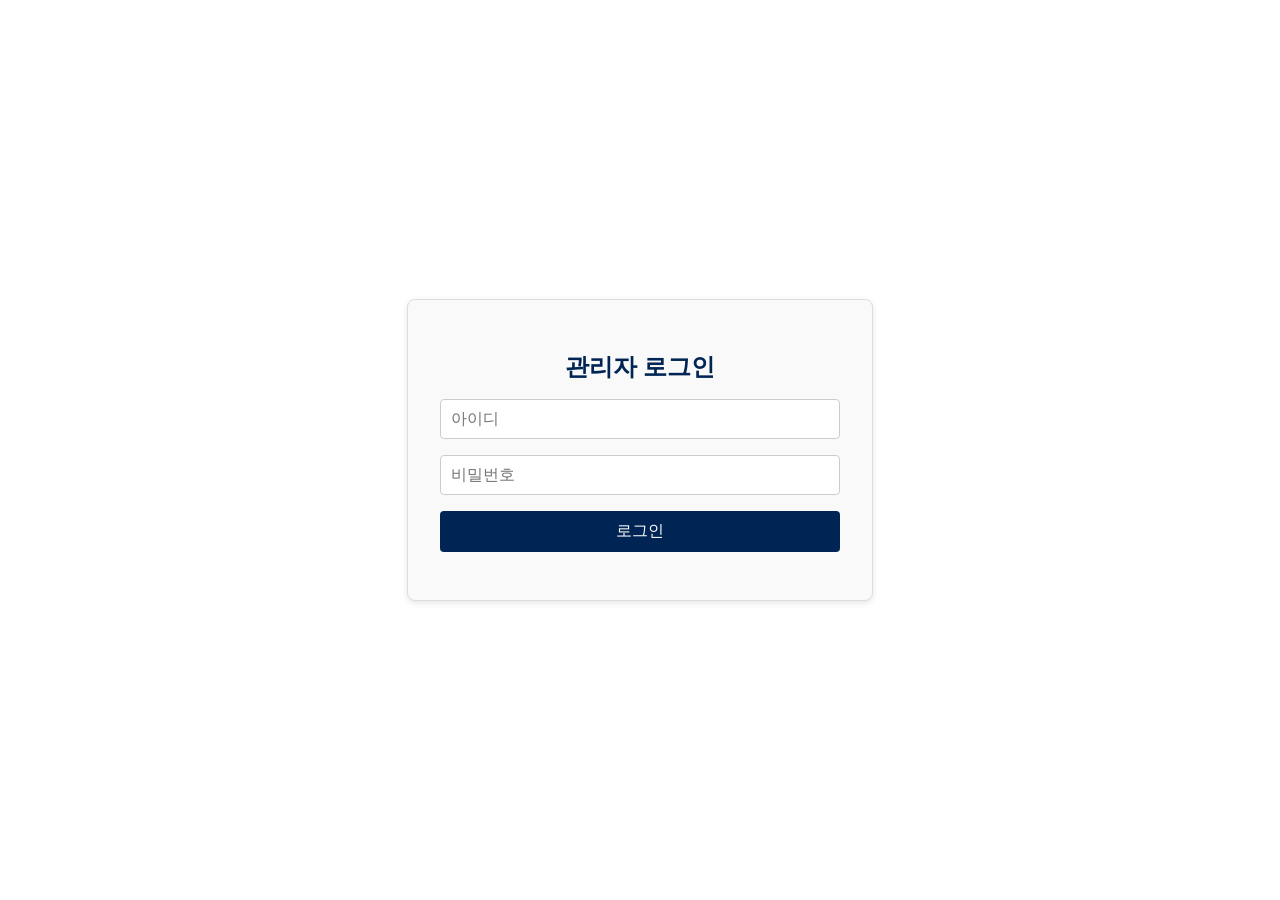
==== admin5504.html @ 3c8310c6 "Add files via upload" ====
<!DOCTYPE html>
<html lang="ko">
<head>
  <meta charset="UTF-8">
  <title>Admin - Publications Management</title>
  <meta name="viewport" content="width=device-width, initial-scale=1.0">
  <!-- Google Fonts & Material Icons -->
  <link href="https://fonts.googleapis.com/css2?family=Rethink+Sans:wght@300;600;700&family=Roboto:wght@300;400;500;700&family=Material+Symbols+Outlined" rel="stylesheet">
  <style>
    /* 전역 리셋 및 기본 스타일 */
    html, body {
      margin: 0;
      padding: 0;
      width: 100%;
      min-height: 100%;
      background-color: #ffffff;
      color: #000;
      box-sizing: border-box;
      font-family: 'Roboto', sans-serif;
    }
    *, *::before, *::after {
      box-sizing: inherit;
    }
    .wrapper {
      max-width: 1200px;
      margin: 0 auto;
      padding: 2rem;
    }
    /* 메뉴 */
    .menu {
      display: flex;
      justify-content: center;
      align-items: center;
      gap: 2rem;
      margin-bottom: 2rem;
      font-family: 'Rethink Sans', sans-serif;
    }
    .menu a {
      text-decoration: none;
      color: #002554;
      font-size: clamp(14px, 2vw, 20px);
      font-weight: 400;
      transition: color 0.3s;
    }
    .menu a:hover {
      color: #666;
    }
    .inner {
      margin-top: 0;
    }
    /* 등록 폼 스타일 */
    form {
      background-color: #f9f9f9;
      border: 1px solid #ddd;
      border-radius: 6px;
      padding: 1.5rem;
      margin-bottom: 2rem;
    }
    form label {
      display: block;
      margin-bottom: 0.3rem;
      font-weight: bold;
    }
    form input[type="text"],
    form select {
      width: 100%;
      padding: 8px;
      margin-bottom: 1rem;
      border: 1px solid #ccc;
      border-radius: 4px;
    }
    /* 발행일은 텍스트 입력으로 변경 (예: "Mar. 2024" 또는 "2024-03-01 ~ 2024-03-31") */
    form input[type="date"] {
      width: 100%;
      padding: 8px;
      margin-bottom: 1rem;
      border: 1px solid #ccc;
      border-radius: 4px;
    }
    /* 여기서는 type="text"로 사용 */
    form input#date {
      type: text;
    }
    form input[type="submit"] {
      background-color: #002554;
      color: #fff;
      border: none;
      padding: 10px 20px;
      border-radius: 4px;
      cursor: pointer;
    }
    form input[type="submit"]:hover {
      background-color: #004a80;
    }
    .message {
      margin: 10px 0;
      font-weight: bold;
    }
    /* 테이블 스타일 */
    table {
      width: 100%;
      border-collapse: collapse;
      margin-top: 20px;
    }
    table th, table td {
      border: 1px solid #ccc;
      padding: 8px;
      text-align: left;
    }
    table th {
      background-color: #f2f2f2;
    }
    /* 수정 버튼 스타일 */
    button.editBtn {
      background-color: #004a80;
      color: #fff;
      border: none;
      padding: 5px 10px;
      border-radius: 4px;
      cursor: pointer;
    }
    button.editBtn:hover {
      background-color: #002554;
    }
    /* 페이지네이션 (필요 시 추가) */
    .pagination {
      display: flex;
      justify-content: center;
      align-items: center;
      gap: 5px;
      margin-top: 2rem;
    }
    .pagination button {
      background: none;
      border: 1px solid #ccc;
      border-radius: 4px;
      padding: 1.2rem 1.5rem;
      cursor: pointer;
    }
    .pagination button.arrow {
      display: flex;
      align-items: center;
      justify-content: center;
    }
    .pagination button.current {
      font-weight: bold;
      background-color: #ddd;
    }
  </style>
</head>
<body>
  <div class="wrapper">
    <!-- 관리자 전용 메뉴 -->
    <nav class="menu">
      <a href="index.html">Home</a>
      <a href="admin_members.html" class="admin-link">Members</a>
      <a href="admin5504.html" class="admin-link">Publications</a>
      <a href="admin_research.html" class="admin-link">Research</a>
      <a href="admin_projects.html" class="admin-link">Projects</a>
      <a href="admin_news.html" class="admin-link">News</a>
      <a href="admin_contact.html" class="admin-link">Contact</a>
    </nav>

    <div class="inner">
      <h2>논문 등록/수정 (관리자 전용)</h2>
      <form id="paperForm">
        <!-- 수정 시 사용되는 숨겨진 필드 -->
        <input type="hidden" id="paperId" name="paperId" value="">
        
        <label for="url">논문 URL:</label>
        <input type="text" id="url" name="url" required>

        <label for="category">카테고리:</label>
        <select id="category" name="category" required>
          <option value="International Journal">International Journal</option>
          <option value="International Conference">International Conference</option>
          <option value="Domestic Journal">Domestic Journal</option>
          <option value="Domestic Conference">Domestic Conference</option>
        </select>

        <label for="event">학회/학술대회명:</label>
        <input type="text" id="event" name="event" required placeholder="예: IEEE TIFS 또는 해당 행사명">

        <label for="title">논문 제목:</label>
        <input type="text" id="title" name="title" required>

        <label for="authors">저자명:</label>
        <input type="text" id="authors" name="authors" required>

        <label for="date">발행일 (연도/월 또는 시작일 ~ 종료일):</label>
        <input type="text" id="date" name="date" required placeholder="예: Mar. 2024 또는 2024-03-01 ~ 2024-03-31">

        <label for="publication">출판사/저널명:</label>
        <input type="text" id="publication" name="publication" required>

        <label for="tags">#태그 (쉼표 구분):</label>
        <input type="text" id="tags" name="tags">

        <input type="submit" value="등록/수정">
      </form>
      <div id="addMessage" class="message"></div>

      <hr>
      <!-- 등록된 논문 리스트 (삭제/수정용) -->
      <h3>등록된 논문 리스트 (삭제/수정 가능)</h3>
      <button id="refreshBtn">새로고침</button>
      <button id="deleteBtn">선택 삭제</button>
      <div id="deleteMessage" class="message"></div>
      <table id="papersTable">
        <thead>
          <tr>
            <th>선택</th>
            <th>ID</th>
            <th>제목</th>
            <th>카테고리</th>
            <th>학회/학술대회명</th>
            <th>발행일</th>
            <th>수정</th>
          </tr>
        </thead>
        <tbody>
          <!-- JavaScript로 동적 생성 -->
        </tbody>
      </table>

      <br>
      <button id="logoutBtn">로그아웃</button>
    </div>
  </div>
  
  <script>
    // 관리자 토큰 확인
    const token = localStorage.getItem('adminToken');
    if (!token) {
      alert('관리자 로그인이 필요합니다.');
      window.location.href = 'login.html';
    }

    // 논문 등록/수정 처리
    document.getElementById('paperForm').addEventListener('submit', function(e){
      e.preventDefault();
      const paperId = document.getElementById('paperId').value;
      const paperData = {
        url: document.getElementById('url').value,
        category: document.getElementById('category').value,
        event: document.getElementById('event').value,
        title: document.getElementById('title').value,
        authors: document.getElementById('authors').value,
        date: document.getElementById('date').value,
        publication: document.getElementById('publication').value,
        tags: document.getElementById('tags').value
      };
      let endpoint = 'https://www.nameyee.me/api/add_paper';
      if(paperId){ // 수정 모드
        paperData.id = parseInt(paperId);
        endpoint = 'https://www.nameyee.me/api/update_paper';
      }
      fetch(endpoint, {
        method: 'POST',
        headers: {
          'Content-Type': 'application/json',
          'Authorization': 'Bearer ' + token
        },
        body: JSON.stringify(paperData)
      })
      .then(response => {
        if (!response.ok) { throw new Error('등록/수정 실패'); }
        return response.json();
      })
      .then(data => {
        document.getElementById('addMessage').textContent = data.message;
        document.getElementById('paperForm').reset();
        document.getElementById('paperId').value = ''; // 수정 모드 초기화
        loadPapers();
      })
      .catch(error => {
        document.getElementById('addMessage').textContent = error.message;
      });
    });
    
    // 논문 리스트 로드 함수
    function loadPapers(){
      fetch('https://www.nameyee.me/api/publications')
      .then(response => response.json())
      .then(data => {
        const tbody = document.getElementById('papersTable').querySelector('tbody');
        tbody.innerHTML = '';
        data.forEach(paper => {
          const tr = document.createElement('tr');
          tr.innerHTML = `
            <td><input type="checkbox" class="deleteCheckbox" value="${paper.id}"></td>
            <td>${paper.id}</td>
            <td>${paper.title}</td>
            <td>${paper.category}</td>
            <td>${paper.event}</td>
            <td>${paper.date}</td>
            <td><button class="editBtn" data-id="${paper.id}">수정</button></td>
          `;
          tbody.appendChild(tr);
        });
        // 수정 버튼 이벤트 처리
        document.querySelectorAll('.editBtn').forEach(button => {
          button.addEventListener('click', function(){
            const id = this.getAttribute('data-id');
            fetch('https://www.nameyee.me/api/publications')
              .then(response => response.json())
              .then(data => {
                const paper = data.find(item => item.id == id);
                if(paper){
                  document.getElementById('paperId').value = paper.id;
                  document.getElementById('url').value = paper.url;
                  document.getElementById('category').value = paper.category;
                  document.getElementById('event').value = paper.event;
                  document.getElementById('title').value = paper.title;
                  document.getElementById('authors').value = paper.authors;
                  document.getElementById('date').value = paper.date;
                  document.getElementById('publication').value = paper.publication;
                  document.getElementById('tags').value = paper.tags;
                }
              })
              .catch(err => console.error('Error fetching paper for edit:', err));
          });
        });
      })
      .catch(err => {
        console.error('Error loading papers:', err);
      });
    }
    
    document.getElementById('refreshBtn').addEventListener('click', loadPapers);
    
    // 선택 삭제 버튼
    document.getElementById('deleteBtn').addEventListener('click', function(){
      const checkboxes = document.querySelectorAll('.deleteCheckbox:checked');
      const ids = Array.from(checkboxes).map(cb => parseInt(cb.value));
      if(ids.length === 0){
        alert('삭제할 논문을 선택하세요.');
        return;
      }
      fetch('https://www.nameyee.me/api/delete_papers', {
        method: 'POST',
        headers: {
          'Content-Type': 'application/json',
          'Authorization': 'Bearer ' + token
        },
        body: JSON.stringify({ ids })
      })
      .then(response => {
        if(!response.ok) { throw new Error('삭제 실패'); }
        return response.json();
      })
      .then(data => {
        document.getElementById('deleteMessage').textContent = data.message;
        loadPapers();
      })
      .catch(error => {
        document.getElementById('deleteMessage').textContent = error.message;
      });
    });
    
    // 로그아웃 처리
    document.getElementById('logoutBtn').addEventListener('click', function(){
      localStorage.removeItem('adminToken');
      window.location.href = 'login.html';
    });
    
    // 페이지 로드 시 논문 리스트 불러오기
    loadPapers();
  </script>
</body>
</html>
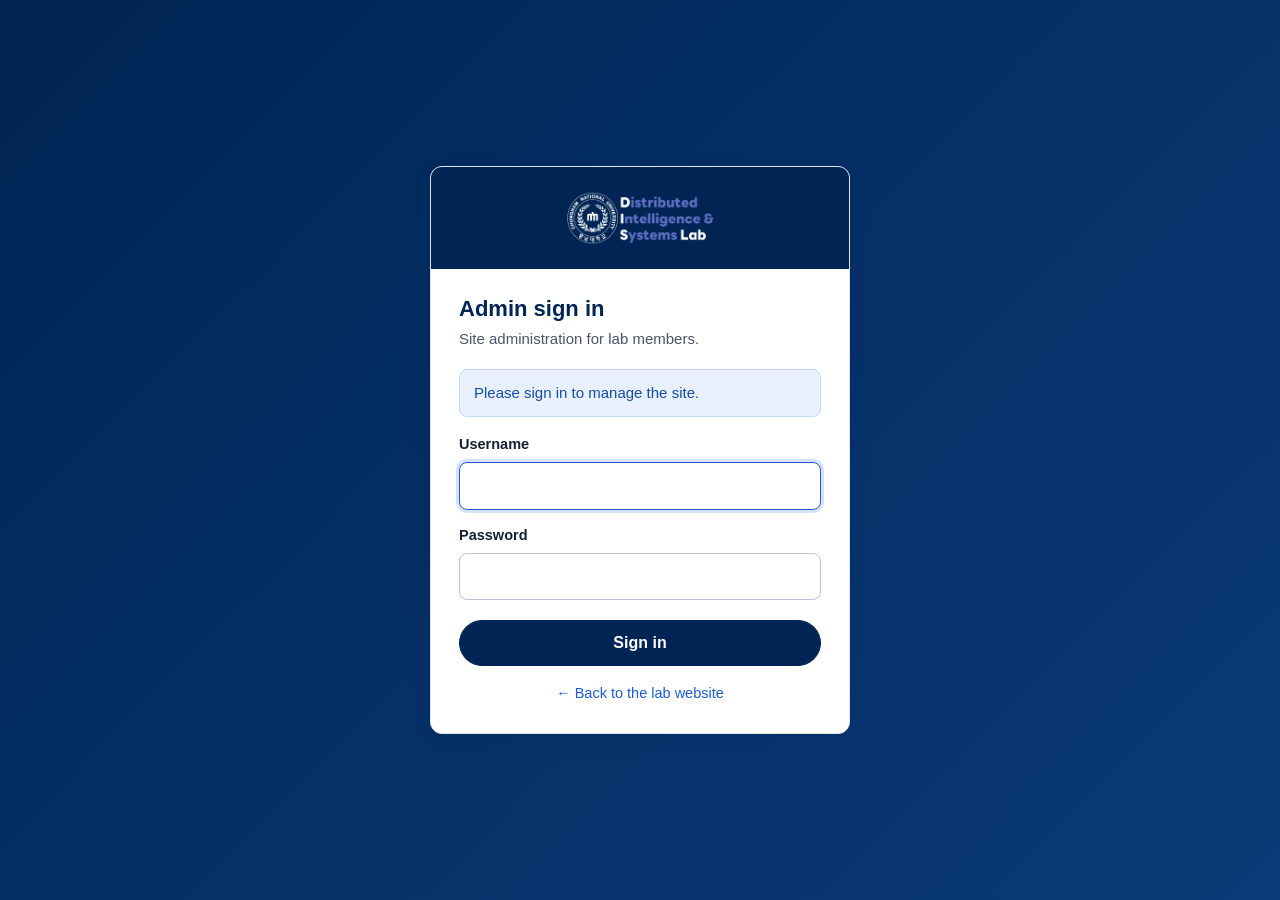
==== commit 4dcc3f56: "Admin: redesign on shared styles, real sessions (expiry, logout), student and news editing, escape a" ====
--- a/admin5504.html
+++ b/admin5504.html
@@ -1,371 +1,26 @@
 <!DOCTYPE html>
-<html lang="ko">
+<html lang="en">
 <head>
   <meta charset="UTF-8">
-  <title>Admin - Publications Management</title>
   <meta name="viewport" content="width=device-width, initial-scale=1.0">
-  <!-- Google Fonts & Material Icons -->
-  <link href="https://fonts.googleapis.com/css2?family=Rethink+Sans:wght@300;600;700&family=Roboto:wght@300;400;500;700&family=Material+Symbols+Outlined" rel="stylesheet">
-  <style>
-    /* 전역 리셋 및 기본 스타일 */
-    html, body {
-      margin: 0;
-      padding: 0;
-      width: 100%;
-      min-height: 100%;
-      background-color: #ffffff;
-      color: #000;
-      box-sizing: border-box;
-      font-family: 'Roboto', sans-serif;
-    }
-    *, *::before, *::after {
-      box-sizing: inherit;
-    }
-    .wrapper {
-      max-width: 1200px;
-      margin: 0 auto;
-      padding: 2rem;
-    }
-    /* 메뉴 */
-    .menu {
-      display: flex;
-      justify-content: center;
-      align-items: center;
-      gap: 2rem;
-      margin-bottom: 2rem;
-      font-family: 'Rethink Sans', sans-serif;
-    }
-    .menu a {
-      text-decoration: none;
-      color: #002554;
-      font-size: clamp(14px, 2vw, 20px);
-      font-weight: 400;
-      transition: color 0.3s;
-    }
-    .menu a:hover {
-      color: #666;
-    }
-    .inner {
-      margin-top: 0;
-    }
-    /* 등록 폼 스타일 */
-    form {
-      background-color: #f9f9f9;
-      border: 1px solid #ddd;
-      border-radius: 6px;
-      padding: 1.5rem;
-      margin-bottom: 2rem;
-    }
-    form label {
-      display: block;
-      margin-bottom: 0.3rem;
-      font-weight: bold;
-    }
-    form input[type="text"],
-    form select {
-      width: 100%;
-      padding: 8px;
-      margin-bottom: 1rem;
-      border: 1px solid #ccc;
-      border-radius: 4px;
-    }
-    /* 발행일은 텍스트 입력으로 변경 (예: "Mar. 2024" 또는 "2024-03-01 ~ 2024-03-31") */
-    form input[type="date"] {
-      width: 100%;
-      padding: 8px;
-      margin-bottom: 1rem;
-      border: 1px solid #ccc;
-      border-radius: 4px;
-    }
-    /* 여기서는 type="text"로 사용 */
-    form input#date {
-      type: text;
-    }
-    form input[type="submit"] {
-      background-color: #002554;
-      color: #fff;
-      border: none;
-      padding: 10px 20px;
-      border-radius: 4px;
-      cursor: pointer;
-    }
-    form input[type="submit"]:hover {
-      background-color: #004a80;
-    }
-    .message {
-      margin: 10px 0;
-      font-weight: bold;
-    }
-    /* 테이블 스타일 */
-    table {
-      width: 100%;
-      border-collapse: collapse;
-      margin-top: 20px;
-    }
-    table th, table td {
-      border: 1px solid #ccc;
-      padding: 8px;
-      text-align: left;
-    }
-    table th {
-      background-color: #f2f2f2;
-    }
-    /* 수정 버튼 스타일 */
-    button.editBtn {
-      background-color: #004a80;
-      color: #fff;
-      border: none;
-      padding: 5px 10px;
-      border-radius: 4px;
-      cursor: pointer;
-    }
-    button.editBtn:hover {
-      background-color: #002554;
-    }
-    /* 페이지네이션 (필요 시 추가) */
-    .pagination {
-      display: flex;
-      justify-content: center;
-      align-items: center;
-      gap: 5px;
-      margin-top: 2rem;
-    }
-    .pagination button {
-      background: none;
-      border: 1px solid #ccc;
-      border-radius: 4px;
-      padding: 1.2rem 1.5rem;
-      cursor: pointer;
-    }
-    .pagination button.arrow {
-      display: flex;
-      align-items: center;
-      justify-content: center;
-    }
-    .pagination button.current {
-      font-weight: bold;
-      background-color: #ddd;
-    }
-  </style>
+  <meta name="robots" content="noindex, nofollow">
+  <meta name="referrer" content="no-referrer">
+  <!-- No inline scripts or styles on admin pages: the login token lives in localStorage. -->
+  <meta http-equiv="Content-Security-Policy" content="default-src 'none'; script-src 'self'; style-src 'self' https://fonts.googleapis.com; font-src https://fonts.gstatic.com; img-src 'self' https: http: data:; connect-src https://api.dnclab.dev http://127.0.0.1:* http://localhost:*; form-action 'none'; base-uri 'none'">
+  <title>Publications - DIS Lab Admin</title>
+  <link rel="icon" type="image/png" href="src/img/cnu_logo.png">
+  <link rel="preconnect" href="https://fonts.googleapis.com">
+  <link rel="preconnect" href="https://fonts.gstatic.com" crossorigin>
+  <link href="https://fonts.googleapis.com/css2?family=Noto+Sans+KR:wght@400;500;700&amp;family=Rethink+Sans:wght@400;500;600;700&amp;display=swap" rel="stylesheet">
+  <link rel="stylesheet" href="assets/css/site.css">
+  <link rel="stylesheet" href="assets/css/admin.css">
 </head>
-<body>
-  <div class="wrapper">
-    <!-- 관리자 전용 메뉴 -->
-    <nav class="menu">
-      <a href="index.html">Home</a>
-      <a href="admin_members.html" class="admin-link">Members</a>
-      <a href="admin5504.html" class="admin-link">Publications</a>
-      <a href="admin_research.html" class="admin-link">Research</a>
-      <a href="admin_projects.html" class="admin-link">Projects</a>
-      <a href="admin_news.html" class="admin-link">News</a>
-      <a href="admin_contact.html" class="admin-link">Contact</a>
-    </nav>
-
-    <div class="inner">
-      <h2>논문 등록/수정 (관리자 전용)</h2>
-      <form id="paperForm">
-        <!-- 수정 시 사용되는 숨겨진 필드 -->
-        <input type="hidden" id="paperId" name="paperId" value="">
-        
-        <label for="url">논문 URL:</label>
-        <input type="text" id="url" name="url" required>
-
-        <label for="category">카테고리:</label>
-        <select id="category" name="category" required>
-          <option value="International Journal">International Journal</option>
-          <option value="International Conference">International Conference</option>
-          <option value="Domestic Journal">Domestic Journal</option>
-          <option value="Domestic Conference">Domestic Conference</option>
-        </select>
-
-        <label for="event">학회/학술대회명:</label>
-        <input type="text" id="event" name="event" required placeholder="예: IEEE TIFS 또는 해당 행사명">
-
-        <label for="title">논문 제목:</label>
-        <input type="text" id="title" name="title" required>
-
-        <label for="authors">저자명:</label>
-        <input type="text" id="authors" name="authors" required>
-
-        <label for="date">발행일 (연도/월 또는 시작일 ~ 종료일):</label>
-        <input type="text" id="date" name="date" required placeholder="예: Mar. 2024 또는 2024-03-01 ~ 2024-03-31">
-
-        <label for="publication">출판사/저널명:</label>
-        <input type="text" id="publication" name="publication" required>
-
-        <label for="tags">#태그 (쉼표 구분):</label>
-        <input type="text" id="tags" name="tags">
-
-        <input type="submit" value="등록/수정">
-      </form>
-      <div id="addMessage" class="message"></div>
-
-      <hr>
-      <!-- 등록된 논문 리스트 (삭제/수정용) -->
-      <h3>등록된 논문 리스트 (삭제/수정 가능)</h3>
-      <button id="refreshBtn">새로고침</button>
-      <button id="deleteBtn">선택 삭제</button>
-      <div id="deleteMessage" class="message"></div>
-      <table id="papersTable">
-        <thead>
-          <tr>
-            <th>선택</th>
-            <th>ID</th>
-            <th>제목</th>
-            <th>카테고리</th>
-            <th>학회/학술대회명</th>
-            <th>발행일</th>
-            <th>수정</th>
-          </tr>
-        </thead>
-        <tbody>
-          <!-- JavaScript로 동적 생성 -->
-        </tbody>
-      </table>
-
-      <br>
-      <button id="logoutBtn">로그아웃</button>
-    </div>
-  </div>
-  
-  <script>
-    // 관리자 토큰 확인
-    const token = localStorage.getItem('adminToken');
-    if (!token) {
-      alert('관리자 로그인이 필요합니다.');
-      window.location.href = 'login.html';
-    }
-
-    // 논문 등록/수정 처리
-    document.getElementById('paperForm').addEventListener('submit', function(e){
-      e.preventDefault();
-      const paperId = document.getElementById('paperId').value;
-      const paperData = {
-        url: document.getElementById('url').value,
-        category: document.getElementById('category').value,
-        event: document.getElementById('event').value,
-        title: document.getElementById('title').value,
-        authors: document.getElementById('authors').value,
-        date: document.getElementById('date').value,
-        publication: document.getElementById('publication').value,
-        tags: document.getElementById('tags').value
-      };
-      let endpoint = 'https://www.nameyee.me/api/add_paper';
-      if(paperId){ // 수정 모드
-        paperData.id = parseInt(paperId);
-        endpoint = 'https://www.nameyee.me/api/update_paper';
-      }
-      fetch(endpoint, {
-        method: 'POST',
-        headers: {
-          'Content-Type': 'application/json',
-          'Authorization': 'Bearer ' + token
-        },
-        body: JSON.stringify(paperData)
-      })
-      .then(response => {
-        if (!response.ok) { throw new Error('등록/수정 실패'); }
-        return response.json();
-      })
-      .then(data => {
-        document.getElementById('addMessage').textContent = data.message;
-        document.getElementById('paperForm').reset();
-        document.getElementById('paperId').value = ''; // 수정 모드 초기화
-        loadPapers();
-      })
-      .catch(error => {
-        document.getElementById('addMessage').textContent = error.message;
-      });
-    });
-    
-    // 논문 리스트 로드 함수
-    function loadPapers(){
-      fetch('https://www.nameyee.me/api/publications')
-      .then(response => response.json())
-      .then(data => {
-        const tbody = document.getElementById('papersTable').querySelector('tbody');
-        tbody.innerHTML = '';
-        data.forEach(paper => {
-          const tr = document.createElement('tr');
-          tr.innerHTML = `
-            <td><input type="checkbox" class="deleteCheckbox" value="${paper.id}"></td>
-            <td>${paper.id}</td>
-            <td>${paper.title}</td>
-            <td>${paper.category}</td>
-            <td>${paper.event}</td>
-            <td>${paper.date}</td>
-            <td><button class="editBtn" data-id="${paper.id}">수정</button></td>
-          `;
-          tbody.appendChild(tr);
-        });
-        // 수정 버튼 이벤트 처리
-        document.querySelectorAll('.editBtn').forEach(button => {
-          button.addEventListener('click', function(){
-            const id = this.getAttribute('data-id');
-            fetch('https://www.nameyee.me/api/publications')
-              .then(response => response.json())
-              .then(data => {
-                const paper = data.find(item => item.id == id);
-                if(paper){
-                  document.getElementById('paperId').value = paper.id;
-                  document.getElementById('url').value = paper.url;
-                  document.getElementById('category').value = paper.category;
-                  document.getElementById('event').value = paper.event;
-                  document.getElementById('title').value = paper.title;
-                  document.getElementById('authors').value = paper.authors;
-                  document.getElementById('date').value = paper.date;
-                  document.getElementById('publication').value = paper.publication;
-                  document.getElementById('tags').value = paper.tags;
-                }
-              })
-              .catch(err => console.error('Error fetching paper for edit:', err));
-          });
-        });
-      })
-      .catch(err => {
-        console.error('Error loading papers:', err);
-      });
-    }
-    
-    document.getElementById('refreshBtn').addEventListener('click', loadPapers);
-    
-    // 선택 삭제 버튼
-    document.getElementById('deleteBtn').addEventListener('click', function(){
-      const checkboxes = document.querySelectorAll('.deleteCheckbox:checked');
-      const ids = Array.from(checkboxes).map(cb => parseInt(cb.value));
-      if(ids.length === 0){
-        alert('삭제할 논문을 선택하세요.');
-        return;
-      }
-      fetch('https://www.nameyee.me/api/delete_papers', {
-        method: 'POST',
-        headers: {
-          'Content-Type': 'application/json',
-          'Authorization': 'Bearer ' + token
-        },
-        body: JSON.stringify({ ids })
-      })
-      .then(response => {
-        if(!response.ok) { throw new Error('삭제 실패'); }
-        return response.json();
-      })
-      .then(data => {
-        document.getElementById('deleteMessage').textContent = data.message;
-        loadPapers();
-      })
-      .catch(error => {
-        document.getElementById('deleteMessage').textContent = error.message;
-      });
-    });
-    
-    // 로그아웃 처리
-    document.getElementById('logoutBtn').addEventListener('click', function(){
-      localStorage.removeItem('adminToken');
-      window.location.href = 'login.html';
-    });
-    
-    // 페이지 로드 시 논문 리스트 불러오기
-    loadPapers();
-  </script>
+<body class="admin" data-admin-page="publications">
+  <!-- The header, forms and lists are built by assets/js/admin.js + admin-pages.js. -->
+  <noscript><p class="noscript-note">The admin pages need JavaScript.</p></noscript>
+  <script src="assets/js/config.js"></script>
+  <script src="assets/js/site.js"></script>
+  <script src="assets/js/admin.js"></script>
+  <script src="assets/js/admin-pages.js"></script>
 </body>
 </html>
--- a/assets/css/site.css
+++ b/assets/css/site.css
@@ -0,0 +1,450 @@
+/* Shared styles for the DIS Lab public pages. No build step: plain CSS. */
+
+:root {
+  --navy: #002554;
+  --navy-deep: #001a3d;
+  --navy-soft: #0b3a78;
+  --accent: #1d5fd1;
+  --accent-soft: #e8f0fd;
+  --sky: #9cc4ff;
+  --ink: #142033;
+  --ink-soft: #4a5568;
+  --ink-faint: #6b7686;
+  --line: #dfe4ec;
+  --surface: #ffffff;
+  --surface-alt: #f5f7fb;
+  --radius: 12px;
+  --shadow: 0 1px 2px rgba(0, 37, 84, .06), 0 6px 20px rgba(0, 37, 84, .06);
+  --font: 'Rethink Sans', 'Noto Sans KR', -apple-system, BlinkMacSystemFont, 'Segoe UI', Roboto, 'Apple SD Gothic Neo', 'Malgun Gothic', sans-serif;
+  --header-h: 68px;
+}
+
+*, *::before, *::after { box-sizing: border-box; }
+
+html { -webkit-text-size-adjust: 100%; scroll-behavior: smooth; }
+
+body {
+  margin: 0;
+  min-height: 100vh;
+  display: flex;
+  flex-direction: column;
+  font-family: var(--font);
+  font-size: 16px;
+  line-height: 1.6;
+  color: var(--ink);
+  background: var(--surface);
+  overflow-wrap: break-word;
+  word-break: keep-all;
+}
+
+main { flex: 1 0 auto; }
+
+[hidden] { display: none !important; }
+
+img { max-width: 100%; height: auto; }
+
+a { color: var(--accent); text-decoration: none; }
+a:hover { text-decoration: underline; }
+
+h1, h2, h3, h4 { line-height: 1.25; margin: 0; color: var(--navy); }
+p { margin: 0 0 1em; }
+
+:focus-visible { outline: 3px solid #6aa5ff; outline-offset: 2px; border-radius: 4px; }
+
+.container { width: 100%; max-width: 1120px; margin: 0 auto; padding: 0 24px; }
+.container--narrow { max-width: 860px; }
+
+.sr-only {
+  position: absolute; width: 1px; height: 1px; margin: -1px; padding: 0;
+  overflow: hidden; clip: rect(0 0 0 0); white-space: nowrap; border: 0;
+}
+
+/* ---------- header / navigation ---------- */
+
+.site-header {
+  position: sticky; top: 0; z-index: 50;
+  background: var(--navy);
+  color: #fff;
+  box-shadow: 0 1px 0 rgba(255, 255, 255, .08);
+}
+.site-header--overlay {
+  position: absolute; left: 0; right: 0;
+  background: transparent; box-shadow: none;
+}
+.header-inner {
+  display: flex; align-items: center; justify-content: space-between;
+  gap: 16px; min-height: var(--header-h);
+}
+.brand { display: inline-flex; align-items: center; flex: none; }
+.brand img { display: block; height: 46px; width: auto; }
+
+.site-nav { display: flex; align-items: center; gap: 2px; }
+.site-nav a {
+  color: rgba(255, 255, 255, .86);
+  font-weight: 500; font-size: 15.5px;
+  padding: 8px 12px; border-radius: 8px;
+  transition: background-color .15s, color .15s;
+}
+.site-nav a:hover { color: #fff; background: rgba(255, 255, 255, .1); text-decoration: none; }
+.site-nav a[aria-current="page"] { color: #fff; background: rgba(255, 255, 255, .16); font-weight: 700; }
+
+.nav-toggle {
+  display: none; flex: none;
+  width: 44px; height: 44px; padding: 0;
+  background: transparent; border: 1px solid rgba(255, 255, 255, .3); border-radius: 10px;
+  cursor: pointer;
+}
+.nav-toggle span {
+  display: block; width: 20px; height: 2px; margin: 4px auto;
+  background: #fff; border-radius: 2px; transition: transform .2s, opacity .2s;
+}
+.nav-open .nav-toggle span:nth-child(1) { transform: translateY(6px) rotate(45deg); }
+.nav-open .nav-toggle span:nth-child(2) { opacity: 0; }
+.nav-open .nav-toggle span:nth-child(3) { transform: translateY(-6px) rotate(-45deg); }
+
+@media (max-width: 900px) {
+  .nav-toggle { display: block; }
+  .site-nav {
+    display: none;
+    position: absolute; top: 100%; left: 0; right: 0;
+    flex-direction: column; align-items: stretch; gap: 0;
+    padding: 8px 16px 16px;
+    background: var(--navy);
+    border-top: 1px solid rgba(255, 255, 255, .12);
+    box-shadow: 0 16px 30px rgba(0, 20, 50, .35);
+  }
+  .nav-open .site-nav { display: flex; }
+  .site-nav a { padding: 12px; font-size: 17px; }
+  .site-header { position: sticky; }
+  .site-header--overlay { position: absolute; }
+  .header-inner { position: static; }
+}
+
+/* ---------- page heading band ---------- */
+
+.page-head {
+  background: linear-gradient(135deg, var(--navy) 0%, var(--navy-soft) 100%);
+  color: #fff;
+  padding: 44px 0 40px;
+}
+.page-head h1 { color: #fff; font-size: clamp(28px, 4.5vw, 40px); font-weight: 700; letter-spacing: -.01em; }
+.page-head p { margin: 10px 0 0; max-width: 64ch; color: rgba(255, 255, 255, .82); font-size: clamp(15px, 1.6vw, 17px); }
+
+.section { padding: 48px 0; }
+.section--alt { background: var(--surface-alt); }
+.section + .section { padding-top: 16px; }
+.section--alt + .section, .section + .section--alt { padding-top: 48px; }
+
+.section-title {
+  font-size: clamp(21px, 2.6vw, 26px); font-weight: 700; margin-bottom: 20px;
+  display: flex; align-items: baseline; gap: 10px; flex-wrap: wrap;
+}
+.section-title .count { font-size: 14px; font-weight: 600; color: var(--ink-faint); }
+
+/* ---------- buttons, badges, tags ---------- */
+
+.btn {
+  display: inline-flex; align-items: center; justify-content: center; gap: 6px;
+  font: inherit; font-weight: 600; font-size: 15px; line-height: 1.2;
+  padding: 10px 18px; border-radius: 999px; border: 1px solid transparent;
+  cursor: pointer; text-decoration: none; transition: background-color .15s, border-color .15s, color .15s;
+}
+.btn:hover { text-decoration: none; }
+.btn--primary { background: #fff; color: var(--navy); }
+.btn--primary:hover { background: #e6eefb; }
+.btn--ghost { color: #fff; border-color: rgba(255, 255, 255, .55); background: rgba(255, 255, 255, .04); }
+.btn--ghost:hover { background: rgba(255, 255, 255, .14); }
+.btn--outline { background: #fff; color: var(--navy); border-color: #b9c4d6; }
+.btn--outline:hover { background: var(--accent-soft); border-color: var(--accent); }
+.btn--small { font-size: 13px; padding: 6px 12px; }
+
+.badge {
+  display: inline-block; font-size: 12.5px; font-weight: 700; line-height: 1.3;
+  padding: 3px 9px; border-radius: 6px;
+  background: var(--accent-soft); color: #154aa6;
+}
+.badge--navy { background: var(--navy); color: #fff; }
+.badge--muted { background: #eceff4; color: #455065; }
+.badge--live { background: #e3f4ea; color: #17643a; }
+
+.tags { display: flex; flex-wrap: wrap; gap: 6px; list-style: none; margin: 0; padding: 0; }
+.tags li { font-size: 12.5px; color: #455065; background: #f0f2f6; border-radius: 999px; padding: 2px 10px; }
+
+.card {
+  background: var(--surface); border: 1px solid var(--line); border-radius: var(--radius);
+  box-shadow: var(--shadow);
+}
+
+/* ---------- loading / error / empty states ---------- */
+
+.state {
+  text-align: center; padding: 44px 20px; margin: 0 auto;
+  border: 1px dashed #c5cedc; border-radius: var(--radius); background: var(--surface-alt);
+  grid-column: 1 / -1;
+}
+.state-icon {
+  width: 52px; height: 52px; margin: 0 auto 12px; border-radius: 50%;
+  display: grid; place-items: center; background: #fff; border: 1px solid var(--line); color: var(--navy);
+}
+.state-icon svg { width: 26px; height: 26px; fill: none; stroke: currentColor; stroke-width: 1.7; stroke-linecap: round; stroke-linejoin: round; }
+.state--error .state-icon { color: #a8501a; background: #fff6ee; border-color: #f1d6bf; }
+.state-title { font-weight: 700; font-size: 17px; color: var(--ink); margin: 0 0 4px; }
+.state-text { color: var(--ink-soft); margin: 0 auto 16px; max-width: 46ch; font-size: 15px; }
+.state .state-text:last-child { margin-bottom: 0; }
+
+.skeleton-list { display: grid; gap: 16px; grid-column: 1 / -1; }
+.skeleton-list--cards { grid-template-columns: repeat(auto-fill, minmax(240px, 1fr)); }
+.skeleton {
+  border: 1px solid var(--line); border-radius: var(--radius); padding: 20px; background: #fff;
+}
+.skeleton span {
+  display: block; height: 12px; border-radius: 6px; margin-bottom: 12px;
+  background: linear-gradient(90deg, #e9edf3 25%, #f5f7fa 40%, #e9edf3 60%);
+  background-size: 300% 100%; animation: shimmer 1.4s linear infinite;
+}
+.skeleton span:nth-child(1) { width: 34%; }
+.skeleton span:nth-child(2) { width: 88%; height: 16px; }
+.skeleton span:nth-child(3) { width: 62%; margin-bottom: 0; }
+.skeleton-list--cards .skeleton span:nth-child(1) { width: 100%; height: 110px; }
+@keyframes shimmer { from { background-position: 100% 0; } to { background-position: -50% 0; } }
+
+/* ---------- home ---------- */
+
+.hero {
+  position: relative; overflow: hidden;
+  background: var(--navy); color: #fff;
+  min-height: min(100vh, 780px);
+  display: flex; align-items: center;
+  padding: calc(var(--header-h) + 40px) 0 72px;
+}
+.hero-bg { position: absolute; inset: 0; z-index: 0; }
+.hero::after {
+  content: ''; position: absolute; inset: 0; z-index: 1; pointer-events: none;
+  background: linear-gradient(90deg, rgba(0, 37, 84, .82) 0%, rgba(0, 37, 84, .45) 55%, rgba(0, 37, 84, 0) 100%);
+}
+.hero .container { position: relative; z-index: 2; }
+.hero-kicker { font-weight: 600; font-size: clamp(15px, 1.8vw, 19px); color: var(--sky); margin: 0 0 14px; letter-spacing: .01em; }
+.hero h1 { color: #fff; font-size: clamp(34px, 6.4vw, 68px); font-weight: 700; letter-spacing: -.02em; line-height: 1.08; max-width: 14ch; }
+.hero-desc { margin: 22px 0 30px; font-size: clamp(16px, 2vw, 21px); color: rgba(255, 255, 255, .88); max-width: 44ch; }
+.hero-actions { display: flex; flex-wrap: wrap; gap: 12px; }
+
+.about-grid { display: grid; grid-template-columns: minmax(0, 5fr) minmax(0, 6fr); gap: 40px; align-items: start; }
+.about-grid p { font-size: 17px; color: var(--ink-soft); }
+.area-list { list-style: none; margin: 0; padding: 0; display: grid; gap: 12px; }
+.area-list li {
+  position: relative; padding: 16px 18px 16px 56px;
+  border: 1px solid var(--line); border-radius: var(--radius); background: #fff; box-shadow: var(--shadow);
+  font-weight: 500;
+}
+.area-list li::before {
+  content: counter(area, decimal-leading-zero); counter-increment: area;
+  position: absolute; left: 16px; top: 15px;
+  font-weight: 700; font-size: 14px; color: var(--accent);
+  width: 28px; height: 28px; display: grid; place-items: center; border-radius: 8px; background: var(--accent-soft);
+}
+.area-list { counter-reset: area; }
+
+.section-head { display: flex; align-items: baseline; justify-content: space-between; gap: 16px; margin-bottom: 20px; flex-wrap: wrap; }
+.section-head .section-title { margin-bottom: 0; }
+.section-head a { font-weight: 600; }
+
+.cta {
+  background: linear-gradient(135deg, var(--navy) 0%, var(--navy-soft) 100%); color: #fff;
+  border-radius: 16px; padding: 32px; display: flex; align-items: center; justify-content: space-between; gap: 24px; flex-wrap: wrap;
+}
+.cta h2 { color: #fff; font-size: clamp(20px, 2.6vw, 26px); margin-bottom: 8px; }
+.cta p { margin: 0; color: rgba(255, 255, 255, .85); max-width: 62ch; }
+.cta a:not(.btn) { color: #fff; text-decoration: underline; }
+.cta > div { flex: 1 1 320px; }
+
+/* ---------- news ---------- */
+
+.news-list { list-style: none; margin: 0; padding: 0; display: grid; gap: 16px; }
+.news-item { padding: 20px 22px; display: grid; grid-template-columns: 124px minmax(0, 1fr); gap: 6px 20px; }
+.news-date { font-weight: 700; font-size: 14px; color: var(--accent); padding-top: 3px; }
+.news-item h3 { font-size: 18px; font-weight: 700; color: var(--ink); margin-bottom: 6px; }
+.news-item p { margin: 0; color: var(--ink-soft); font-size: 15.5px; }
+.news-item .more { display: inline-block; margin-top: 10px; font-weight: 600; font-size: 14.5px; }
+.news-year {
+  font-size: 15px; font-weight: 700; color: var(--ink-faint); letter-spacing: .04em;
+  margin: 12px 0 0; display: flex; align-items: center; gap: 12px;
+}
+.news-year::after { content: ''; flex: 1; height: 1px; background: var(--line); }
+.news-list > .news-year:first-child { margin-top: 0; }
+@media (max-width: 640px) {
+  .news-item { grid-template-columns: 1fr; padding: 18px; }
+}
+
+/* ---------- members ---------- */
+
+.prof { display: grid; grid-template-columns: 240px minmax(0, 1fr); gap: 32px; padding: 28px; align-items: start; }
+.prof-photo { width: 100%; aspect-ratio: 3 / 4; object-fit: cover; object-position: top; border-radius: 10px; background: var(--surface-alt); display: block; }
+.prof h2 { font-size: clamp(24px, 3vw, 30px); }
+.prof-position { color: var(--ink-soft); font-weight: 600; margin: 4px 0 16px; }
+.contact-lines { list-style: none; margin: 0 0 20px; padding: 0; display: grid; gap: 8px; }
+.contact-lines li { display: grid; grid-template-columns: 20px minmax(0, 1fr); gap: 10px; align-items: start; color: var(--ink-soft); font-size: 15.5px; }
+.contact-lines svg, .icon { width: 18px; height: 18px; margin-top: 4px; fill: none; stroke: var(--navy); stroke-width: 1.8; stroke-linecap: round; stroke-linejoin: round; }
+.contact-lines a { color: inherit; }
+.contact-lines a:hover { color: var(--accent); }
+
+.info-grid { display: grid; grid-template-columns: repeat(2, minmax(0, 1fr)); gap: 16px; margin-top: 16px; }
+.info-card { padding: 20px 22px; }
+.info-card h3 { font-size: 16px; margin-bottom: 10px; }
+.info-card ul { margin: 0; padding-left: 18px; color: var(--ink-soft); font-size: 15px; }
+.info-card li { margin: 5px 0; }
+
+.people { display: grid; grid-template-columns: repeat(auto-fill, minmax(210px, 1fr)); gap: 16px; }
+.person { padding: 18px; text-align: center; }
+.person-photo, .avatar-fallback.person-photo {
+  width: 140px; height: auto; aspect-ratio: 7 / 9; border-radius: 12px; object-fit: cover; object-position: top;
+  margin: 0 auto 12px; display: block; background: var(--surface-alt); border: 1px solid var(--line);
+}
+.avatar-fallback { display: grid !important; place-items: center; font-weight: 700; font-size: 36px; color: var(--navy); background: var(--accent-soft); }
+.avatar-fallback.prof-photo { font-size: 56px; }
+.person h3 { font-size: 17px; color: var(--ink); }
+.person-links { display: flex; justify-content: center; gap: 8px; margin-top: 10px; flex-wrap: wrap; }
+.person-links a, .person-links span {
+  display: inline-flex; align-items: center; gap: 6px; font-size: 13.5px; font-weight: 600;
+  color: var(--navy); border: 1px solid var(--line); border-radius: 999px; padding: 5px 12px;
+}
+.person-links span.is-disabled { cursor: default; }
+.person-links a:hover { background: var(--accent-soft); border-color: var(--accent); text-decoration: none; }
+.person-links svg { width: 15px; height: 15px; fill: none; stroke: currentColor; stroke-width: 1.8; stroke-linecap: round; stroke-linejoin: round; }
+.person-email { font-size: 13.5px; color: var(--ink-faint); margin: 2px 0 0; overflow-wrap: anywhere; word-break: normal; }
+.group + .group { margin-top: 40px; }
+
+@media (max-width: 760px) {
+  .prof { grid-template-columns: 1fr; padding: 20px; gap: 20px; }
+  .prof-photo { max-width: 200px; margin: 0 auto; }
+  .info-grid { grid-template-columns: 1fr; }
+  .about-grid { grid-template-columns: 1fr; gap: 24px; }
+}
+@media (max-width: 480px) {
+  .people { grid-template-columns: repeat(2, minmax(0, 1fr)); gap: 12px; }
+  .person { padding: 14px 10px; }
+  .person-photo, .avatar-fallback.person-photo { width: 104px; }
+  .person-email { display: none; }
+}
+
+/* ---------- research / projects / lectures ---------- */
+
+.grid-2 { display: grid; grid-template-columns: repeat(2, minmax(0, 1fr)); gap: 20px; }
+.grid-3 { display: grid; grid-template-columns: repeat(auto-fill, minmax(280px, 1fr)); gap: 16px; }
+@media (max-width: 760px) { .grid-2 { grid-template-columns: 1fr; } }
+
+.research-card { overflow: hidden; display: flex; flex-direction: column; }
+.research-img { background: #fff; border-bottom: 1px solid var(--line); aspect-ratio: 2 / 1; display: grid; place-items: center; padding: 12px; }
+.research-img img { max-width: 100%; max-height: 100%; width: auto; height: auto; object-fit: contain; display: block; }
+.research-body { padding: 20px 22px 22px; }
+.research-body h2 { font-size: 20px; margin-bottom: 10px; }
+.research-body ul { margin: 0; padding-left: 18px; color: var(--ink-soft); }
+.research-body li { margin: 4px 0; }
+
+.project { padding: 20px 22px; display: flex; flex-direction: column; gap: 10px; }
+.project-img { border-radius: 8px; overflow: hidden; }
+.project-img img { display: block; width: 100%; }
+.project h3 { font-size: 18px; color: var(--ink); }
+.project dl { margin: 0; display: grid; grid-template-columns: auto minmax(0, 1fr); gap: 4px 14px; font-size: 15px; }
+.project dt { color: var(--ink-faint); font-weight: 600; }
+.project dd { margin: 0; color: var(--ink-soft); }
+
+.term { padding: 18px 20px; }
+.term h3 { font-size: 17px; margin-bottom: 8px; display: flex; align-items: center; gap: 8px; flex-wrap: wrap; }
+.term ul { margin: 0; padding-left: 18px; color: var(--ink-soft); font-size: 15px; }
+.term li { margin: 4px 0; }
+
+/* ---------- contact ---------- */
+
+.steps { list-style: none; margin: 0; padding: 0; counter-reset: step; display: grid; gap: 14px; }
+.steps li { position: relative; padding: 20px 22px 20px 74px; counter-increment: step; }
+.steps li::before {
+  content: counter(step); position: absolute; left: 20px; top: 20px;
+  width: 38px; height: 38px; border-radius: 50%; display: grid; place-items: center;
+  background: var(--navy); color: #fff; font-weight: 700;
+}
+.steps h3 { font-size: 18px; margin-bottom: 6px; }
+.steps p { margin: 0; color: var(--ink-soft); }
+.contact-card { padding: 22px; }
+.contact-card h3 { font-size: 18px; margin-bottom: 12px; }
+.contact-card .contact-lines { margin-bottom: 0; }
+@media (max-width: 480px) {
+  .steps li { padding: 66px 18px 18px; }
+  .steps li::before { left: 18px; top: 16px; }
+}
+
+/* ---------- publications ---------- */
+
+.pub-toolbar { display: grid; gap: 14px; margin-bottom: 8px; }
+.pub-search { position: relative; max-width: 460px; }
+.pub-search svg { position: absolute; left: 14px; top: 50%; width: 18px; height: 18px; transform: translateY(-50%); fill: none; stroke: var(--ink-faint); stroke-width: 2; stroke-linecap: round; pointer-events: none; }
+.pub-search input {
+  width: 100%; font: inherit; font-size: 16px; color: var(--ink);
+  padding: 11px 16px 11px 42px; border: 1px solid #b9c4d6; border-radius: 999px; background: #fff;
+}
+.pub-search input:focus { outline: none; border-color: var(--accent); box-shadow: 0 0 0 3px rgba(29, 95, 209, .18); }
+
+.chips { display: flex; flex-wrap: wrap; gap: 8px; }
+.chip {
+  font: inherit; font-size: 14.5px; font-weight: 600; line-height: 1.2; color: var(--navy);
+  padding: 8px 14px; border-radius: 999px; border: 1px solid #b9c4d6; background: #fff; cursor: pointer;
+  display: inline-flex; align-items: center; gap: 7px;
+}
+.chip:hover { background: var(--accent-soft); border-color: var(--accent); }
+.chip[aria-pressed="true"] { background: var(--navy); border-color: var(--navy); color: #fff; }
+.chip .n { font-size: 12.5px; font-weight: 700; opacity: .7; }
+
+.pub-summary { display: flex; flex-wrap: wrap; align-items: center; gap: 8px 16px; margin: 14px 0 0; color: var(--ink-soft); font-size: 15px; }
+.year-jump { display: flex; flex-wrap: wrap; gap: 4px; align-items: center; margin-top: 10px; font-size: 14px; color: var(--ink-faint); }
+.year-jump a { padding: 2px 8px; border-radius: 6px; font-weight: 600; }
+.year-jump a:hover { background: var(--accent-soft); text-decoration: none; }
+
+.year-group { margin-top: 36px; scroll-margin-top: calc(var(--header-h) + 12px); }
+.year-heading {
+  display: flex; align-items: baseline; gap: 12px;
+  font-size: 26px; font-weight: 700; color: var(--navy);
+  padding-bottom: 8px; border-bottom: 2px solid var(--navy);
+}
+.year-heading .count { font-size: 14px; font-weight: 600; color: var(--ink-faint); }
+.pub-list { list-style: none; margin: 0; padding: 0; }
+.pub { padding: 18px 0; border-bottom: 1px solid var(--line); }
+.pub-meta { display: flex; flex-wrap: wrap; align-items: center; gap: 8px; margin-bottom: 6px; font-size: 13px; color: var(--ink-faint); font-weight: 600; }
+.pub-title { font-size: 18px; font-weight: 700; color: var(--ink); line-height: 1.35; }
+.pub-title a { color: inherit; }
+.pub-title a:hover { color: var(--accent); }
+.pub-authors { margin: 6px 0 2px; color: var(--ink-soft); font-size: 15px; }
+.pub-authors strong { color: var(--ink); font-weight: 700; }
+.pub-venue { margin: 0; color: var(--ink-soft); font-size: 15px; }
+.pub-venue em { font-style: italic; }
+.pub-foot { display: flex; flex-wrap: wrap; align-items: center; justify-content: space-between; gap: 10px; margin-top: 10px; }
+.pub-actions { display: flex; gap: 8px; flex-wrap: wrap; }
+.pub-actions .btn.is-copied { background: #e3f4ea; border-color: #7cc49a; color: #17643a; }
+.badge--journal { background: #e6eefc; color: #154aa6; }
+.badge--conf { background: #e5f3ee; color: #12614a; }
+.badge--preprint { background: #fbeedb; color: #8a4b08; }
+.badge--other { background: #eceff4; color: #455065; }
+
+/* ---------- footer ---------- */
+
+.site-footer { background: var(--navy-deep); color: rgba(255, 255, 255, .78); margin-top: 56px; font-size: 14.5px; }
+.footer-inner { display: grid; grid-template-columns: minmax(0, 1.2fr) minmax(0, 1fr) minmax(0, 1fr); gap: 32px; padding-top: 40px; padding-bottom: 28px; }
+.footer-brand img { display: block; height: 62px; width: auto; margin-bottom: 12px; }
+.site-footer h2 { color: #fff; font-size: 15px; font-weight: 700; margin-bottom: 8px; }
+.site-footer p { margin: 0 0 4px; }
+.site-footer a { color: #fff; }
+.footer-bottom { font-size: 13.5px; color: rgba(255, 255, 255, .6); }
+.footer-bottom span { display: block; border-top: 1px solid rgba(255, 255, 255, .12); padding: 14px 0 18px; }
+@media (max-width: 760px) {
+  .footer-inner { grid-template-columns: 1fr; gap: 22px; }
+  .section { padding: 36px 0; }
+  .page-head { padding: 32px 0 28px; }
+  .container { padding-left: 18px; padding-right: 18px; }
+  .hero::after { background: rgba(0, 37, 84, .6); }
+  .cta { padding: 24px 20px; }
+  .brand img { height: 40px; }
+}
+
+@media (prefers-reduced-motion: reduce) {
+  html { scroll-behavior: auto; }
+  .skeleton span { animation: none; }
+  * { transition: none !important; }
+}
--- a/assets/css/admin.css
+++ b/assets/css/admin.css
@@ -0,0 +1,204 @@
+/* Admin area styles. Loaded after site.css and built on its tokens, cards and buttons. */
+
+body.admin { background: var(--surface-alt); }
+
+/* ---------- header ---------- */
+
+.admin-header .brand { gap: 10px; }
+.admin-header .brand:hover { text-decoration: none; }
+.admin-badge {
+  font-size: 12px; font-weight: 700; letter-spacing: .08em; text-transform: uppercase;
+  color: var(--navy); background: var(--sky); border-radius: 6px; padding: 3px 8px;
+}
+.admin-nav-meta {
+  display: flex; align-items: center; gap: 12px;
+  margin-left: 10px; padding-left: 14px; border-left: 1px solid rgba(255, 255, 255, .22);
+}
+.admin-user { font-size: 13.5px; color: rgba(255, 255, 255, .78); white-space: nowrap; }
+.admin-user strong { color: #fff; }
+.site-nav a.admin-site-link { font-size: 13.5px; padding: 6px 8px; white-space: nowrap; }
+.admin-header .btn--ghost { white-space: nowrap; }
+
+@media (max-width: 1100px) {
+  .admin-header .site-nav a { padding-left: 9px; padding-right: 9px; font-size: 15px; }
+  .admin-nav-meta { gap: 8px; margin-left: 6px; padding-left: 10px; }
+}
+@media (max-width: 1010px) {
+  /* Same collapsed menu as the public header, switched on a little earlier (more items). */
+  .admin-header .nav-toggle { display: block; }
+  .admin-header .site-nav {
+    display: none;
+    position: absolute; top: 100%; left: 0; right: 0;
+    flex-direction: column; align-items: stretch; gap: 0;
+    padding: 8px 16px 16px;
+    background: var(--navy);
+    border-top: 1px solid rgba(255, 255, 255, .12);
+    box-shadow: 0 16px 30px rgba(0, 20, 50, .35);
+  }
+  .admin-header.nav-open .site-nav { display: flex; }
+  .admin-header .site-nav a { padding: 12px; font-size: 17px; }
+  .admin-nav-meta {
+    flex-wrap: wrap; margin: 8px 0 0; padding: 14px 12px 0;
+    border-left: 0; border-top: 1px solid rgba(255, 255, 255, .22);
+  }
+  .admin-user { flex: 1 1 100%; font-size: 15px; }
+  .site-nav a.admin-site-link { padding: 8px 0; font-size: 15px; margin-right: auto; }
+}
+
+.admin-footer { margin-top: 24px; }
+.admin-footer .footer-bottom span { border-top: 0; }
+
+/* ---------- layout ---------- */
+
+.admin-root { display: grid; gap: 24px; }
+.admin-panel { padding: 24px 26px 26px; min-width: 0; }
+.admin-panel.is-editing { border-color: var(--accent); box-shadow: 0 0 0 3px rgba(29, 95, 209, .16), var(--shadow); }
+.panel-title { font-size: 21px; font-weight: 700; margin-bottom: 16px; display: flex; align-items: baseline; gap: 10px; }
+.panel-title .count { font-size: 14px; font-weight: 600; color: var(--ink-faint); }
+.panel-lead { margin: -8px 0 18px; color: var(--ink-soft); font-size: 15px; }
+.edit-note {
+  margin: -4px 0 18px; padding: 10px 14px; border-radius: 8px;
+  background: var(--accent-soft); color: #154aa6; font-size: 14.5px; font-weight: 600;
+  overflow-wrap: anywhere; word-break: normal;
+}
+.muted { color: var(--ink-faint); }
+
+/* ---------- buttons ---------- */
+
+.btn--solid { background: var(--navy); color: #fff; border-color: var(--navy); }
+.btn--solid:hover { background: var(--navy-soft); border-color: var(--navy-soft); }
+.btn--danger { background: #b3261e; color: #fff; border-color: #b3261e; }
+.btn--danger:hover { background: #8f1d17; border-color: #8f1d17; }
+.btn--danger-outline { background: #fff; color: #a3221b; border-color: #e3b5b1; }
+.btn--danger-outline:hover { background: #fdf0ef; border-color: #b3261e; }
+.btn:disabled, .btn[disabled] { opacity: .55; cursor: not-allowed; pointer-events: none; }
+
+/* ---------- forms ---------- */
+
+.form-grid { display: grid; grid-template-columns: repeat(2, minmax(0, 1fr)); gap: 16px 20px; }
+.field { min-width: 0; }
+.field--wide { grid-column: 1 / -1; }
+.field label { display: block; font-weight: 600; font-size: 14.5px; color: var(--ink); margin-bottom: 6px; }
+.field .optional { font-weight: 400; color: var(--ink-faint); }
+.field input, .field select, .field textarea,
+.list-filter {
+  display: block; width: 100%; font: inherit; font-size: 16px; color: var(--ink);
+  padding: 10px 12px; border: 1px solid #b9c4d6; border-radius: 8px; background: #fff;
+}
+.field select { height: 46px; }
+.field textarea { resize: vertical; min-height: 96px; line-height: 1.5; }
+.field input:focus, .field select:focus, .field textarea:focus, .list-filter:focus {
+  outline: none; border-color: var(--accent); box-shadow: 0 0 0 3px rgba(29, 95, 209, .18);
+}
+.field .custom-input { margin-top: 8px; }
+.field .hint { margin: 6px 0 0; font-size: 13.5px; color: var(--ink-faint); line-height: 1.45; }
+.field.is-invalid input, .field.is-invalid select, .field.is-invalid textarea { border-color: #b3261e; box-shadow: 0 0 0 3px rgba(179, 38, 30, .14); }
+.field.is-invalid label { color: #a3221b; }
+
+.form-alert {
+  margin: 18px 0 0; padding: 11px 14px; border-radius: 8px; font-size: 15px; font-weight: 500;
+  border: 1px solid transparent; overflow-wrap: anywhere; word-break: normal;
+}
+.form-alert--error { background: #fdf0ef; border-color: #f0c4c0; color: #8f1d17; }
+.form-alert--warn { background: #fff6e5; border-color: #f0d9a8; color: #7a4d00; }
+.form-alert--info { background: var(--accent-soft); border-color: #c6d8f7; color: #154aa6; }
+.form-alert--ok { background: #e3f4ea; border-color: #b4dcc4; color: #17643a; }
+.form-actions { display: flex; flex-wrap: wrap; gap: 10px; margin-top: 20px; }
+
+/* ---------- list ---------- */
+
+.list-toolbar { display: flex; flex-wrap: wrap; align-items: center; justify-content: space-between; gap: 12px; margin-bottom: 14px; }
+.list-filter { max-width: 320px; border-radius: 999px; padding: 8px 16px; font-size: 15px; }
+.list-actions { display: flex; flex-wrap: wrap; gap: 8px; margin-left: auto; }
+
+.table-wrap { overflow-x: auto; border: 1px solid var(--line); border-radius: 10px; }
+.admin-table { width: 100%; border-collapse: collapse; font-size: 14.5px; }
+.admin-table th, .admin-table td { padding: 10px 12px; text-align: left; vertical-align: top; border-bottom: 1px solid var(--line); }
+.admin-table thead th { background: var(--surface-alt); color: var(--ink-soft); font-size: 12.5px; font-weight: 700; letter-spacing: .04em; text-transform: uppercase; white-space: nowrap; }
+.admin-table tbody tr:last-child td { border-bottom: 0; }
+.admin-table tbody tr:hover { background: #fafbfd; }
+.admin-table tbody tr.is-editing { background: var(--accent-soft); }
+.admin-table td { overflow-wrap: anywhere; word-break: normal; color: var(--ink-soft); }
+.admin-table .col-check { width: 36px; }
+.admin-table .col-check input { width: 18px; height: 18px; margin: 2px 0 0; accent-color: var(--navy); }
+.admin-table .col-id { width: 48px; color: var(--ink-faint); font-variant-numeric: tabular-nums; }
+.admin-table .col-main { min-width: 220px; }
+.admin-table .col-nowrap { white-space: nowrap; overflow-wrap: normal; }
+.admin-table .col-thumb { width: 64px; }
+.admin-table .col-actions { width: 1%; white-space: nowrap; }
+.admin-table .col-actions .btn + .btn { margin-left: 6px; }
+.cell-stack strong { display: block; color: var(--ink); font-weight: 600; }
+.cell-stack span { display: block; font-size: 13.5px; color: var(--ink-faint); margin-top: 2px; }
+.cell-list { margin: 0; padding-left: 18px; }
+.thumb { display: block; width: 48px; height: 48px; object-fit: cover; object-position: top; border-radius: 8px; border: 1px solid var(--line); background: var(--surface-alt); }
+
+@media (max-width: 760px) {
+  .admin-panel { padding: 18px 16px 20px; }
+  .form-grid { grid-template-columns: 1fr; }
+  .list-filter { max-width: none; }
+  .list-actions { margin-left: 0; }
+
+  /* Rows become cards so nothing needs horizontal scrolling. */
+  .table-wrap { border: 0; overflow: visible; }
+  .admin-table, .admin-table tbody { display: block; }
+  .admin-table thead { display: none; }
+  .admin-table tbody tr {
+    position: relative; display: flex; flex-direction: column; gap: 6px;
+    padding: 14px 14px 14px 46px; margin-bottom: 12px; border: 1px solid var(--line); border-radius: 10px; background: #fff;
+  }
+  .admin-table tbody tr.is-editing { background: var(--accent-soft); border-color: var(--accent); }
+  .admin-table tbody tr:last-child { margin-bottom: 0; }
+  .admin-table tbody td, .admin-table tbody tr:last-child td { display: block; padding: 0; border: 0; width: auto; min-width: 0; }
+  .admin-table tbody td.col-check { position: absolute; left: 14px; top: 14px; }
+  .admin-table tbody td[data-label]::before {
+    content: attr(data-label); display: block;
+    font-size: 11.5px; font-weight: 700; letter-spacing: .05em; text-transform: uppercase; color: var(--ink-faint);
+  }
+  .admin-table tbody td.col-main::before, .admin-table tbody td.col-thumb::before { display: none; }
+  .admin-table tbody td.col-main { order: -1; }
+  .admin-table tbody td.col-id { display: none; }
+  .admin-table tbody td.col-nowrap { white-space: normal; }
+  .admin-table tbody td.col-actions { white-space: normal; padding-top: 6px; width: auto; }
+  .admin-table tbody td.col-thumb, .admin-table tbody td.col-check, .admin-table tbody td.col-main { width: auto; min-width: 0; }
+}
+
+/* ---------- confirm dialog ---------- */
+
+dialog.confirm {
+  width: min(440px, calc(100vw - 32px)); padding: 24px; border: 0; border-radius: 14px;
+  box-shadow: 0 24px 60px rgba(0, 20, 50, .35); color: var(--ink); font: inherit;
+}
+dialog.confirm::backdrop { background: rgba(0, 26, 61, .5); }
+dialog.confirm h2 { font-size: 19px; margin-bottom: 8px; }
+dialog.confirm p { margin: 0 0 10px; color: var(--ink-soft); }
+.confirm-items { margin: 0 0 6px; padding: 10px 12px 10px 28px; max-height: 190px; overflow: auto; background: var(--surface-alt); border-radius: 8px; font-size: 14.5px; overflow-wrap: anywhere; word-break: normal; }
+.confirm-items .more { list-style: none; margin-left: -16px; color: var(--ink-faint); }
+.confirm-actions { display: flex; justify-content: flex-end; flex-wrap: wrap; gap: 10px; margin-top: 18px; }
+
+/* ---------- toasts ---------- */
+
+.toast-region { position: fixed; right: 16px; bottom: 16px; left: 16px; z-index: 100; display: grid; gap: 8px; justify-items: end; pointer-events: none; }
+.toast {
+  pointer-events: auto; display: flex; align-items: flex-start; gap: 12px; max-width: min(420px, 100%);
+  padding: 12px 12px 12px 16px; border-radius: 10px; color: #fff; background: #17643a;
+  box-shadow: 0 10px 30px rgba(0, 20, 50, .3); font-size: 15px; font-weight: 500; overflow-wrap: anywhere; word-break: normal;
+}
+.toast--error { background: #8f1d17; }
+.toast-close { flex: none; font: inherit; font-size: 20px; line-height: 1; color: inherit; background: transparent; border: 0; padding: 0 4px; cursor: pointer; opacity: .8; }
+.toast-close:hover { opacity: 1; }
+
+/* ---------- login ---------- */
+
+body.admin-login { background: linear-gradient(135deg, var(--navy) 0%, var(--navy-soft) 100%); }
+.login-main { flex: 1 0 auto; display: grid; place-items: center; padding: 32px 16px; }
+.login-card { width: 100%; max-width: 420px; overflow: hidden; }
+.login-brand { background: var(--navy); padding: 22px 28px; text-align: center; }
+.login-brand img { display: block; height: 58px; width: auto; margin: 0 auto; }
+.login-body { padding: 26px 28px 28px; }
+.login-body h1 { font-size: 22px; margin-bottom: 4px; }
+.login-body .panel-lead { margin: 0 0 18px; }
+.login-body .field + .field { margin-top: 14px; }
+.login-body .form-alert { margin: 0 0 16px; }
+.login-body .btn { width: 100%; margin-top: 20px; padding: 12px 18px; font-size: 16px; }
+.login-back { display: block; margin-top: 16px; text-align: center; font-size: 14.5px; }
+.noscript-note { margin: 24px auto; max-width: 520px; padding: 16px; text-align: center; background: #fff; border: 1px solid var(--line); border-radius: var(--radius); }
